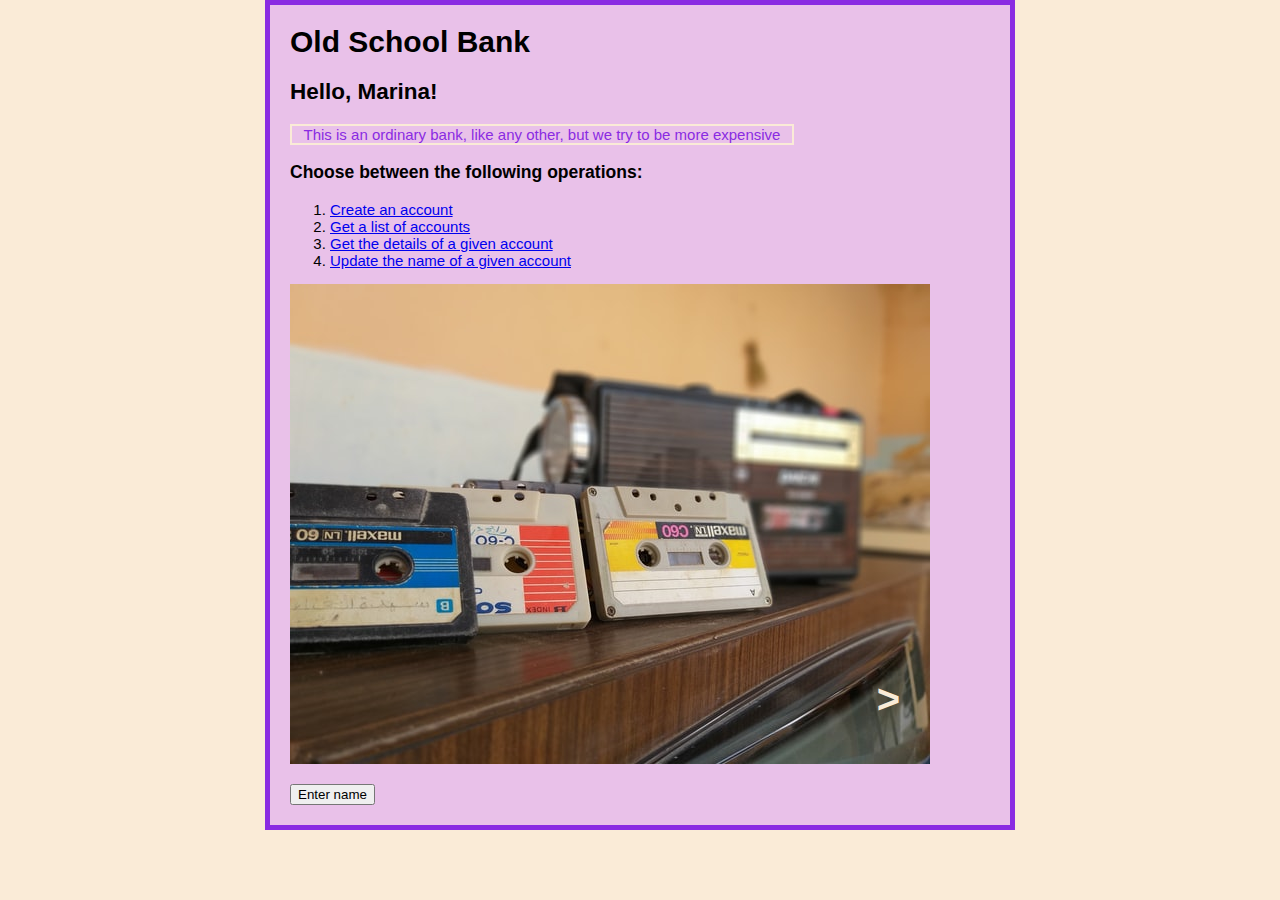
==== index.html @ 24525d17 "add favicon and possibility to switch image" ====
<!-- Tell the browser that the doc being rendered is an HTML doc, prevent browser to enter quirks mode -->
<!DOCTYPE html>
<html lang="en-US"> <!-- Root element -->
  <head> <!-- Contains everything that is NOT content you show on the page (e.g. keywords, style sheets, char set declaration) -->
    <meta charset="utf-8"> <!-- UTF-8 which includes most characters from the vast majority of written languages -->
    <title>Old School Bank</title> <!-- title that appears in the browser tab the page is loaded in -->
    <link href="styles/style.css" rel="stylesheet"> <!--rel is the relationship between the linked doc and this doc-->
    <meta name="author" content="Marina Santos Haugen">
    <meta name="description" content="This solution is made for learning purposes">
    <link rel="icon" href="images/heart-icon.png">
  </head>
  <body>
    <h1>Old School Bank</h1>
    <h2>Hello, Marina!</h2>
    <p id="valueProposition">This is an ordinary bank, like any other, but we try to be more expensive</p>
    <h3>Choose between the following operations: </h3>
    <ol>
      <li><a href="http://www.mozilla.org">Create an account</a></li>
      <li><a href="http://www.mozilla.org">Get a list of accounts</a></li>
      <li><a href="http://www.mozilla.org">Get the details of a given account</a></li>
      <li><a href="http://www.mozilla.org">Update the name of a given account</a></li>
    </ol>
    <div class="container">
      <img src="images/old-school-cassettes.jpg" alt="image of old school"/>
      <p id="arrow">></p>
    </div>
    <br>
    <button>Enter name</button>
    <script src="scripts/main.js"></script> <!-- The browser reads code in the order it appears in the file. If the JavaScript loads first and it is supposed to affect the HTML that hasn't loaded yet, there could be problems -->
  </body>
</html>
---- styles/style.css ----
html {
  font-size: 15px;
  font-family: 'Segoe UI', Tahoma, Geneva, Verdana, sans-serif;
  background-color: antiquewhite;
}

body {
  width: 700px;
  margin: 0 auto; /* auto divides the available horizontal space evenly between left and right */
  background-color: rgb(233, 193, 233);
  padding: 0 20px 20px 20px;
  border: 5px solid blueviolet;
}

#valueProposition {
  color: blueviolet;
  width: 500px;
  border: 2px solid antiquewhite;
  text-align: center;
}

.container {
  position: relative;
}

#arrow {
font-size: 40px;
font-weight: bold;
color: antiquewhite;
position: absolute;
bottom: 5px;
right: 20px;
padding-left: 20px;
padding-right: 70px;
}
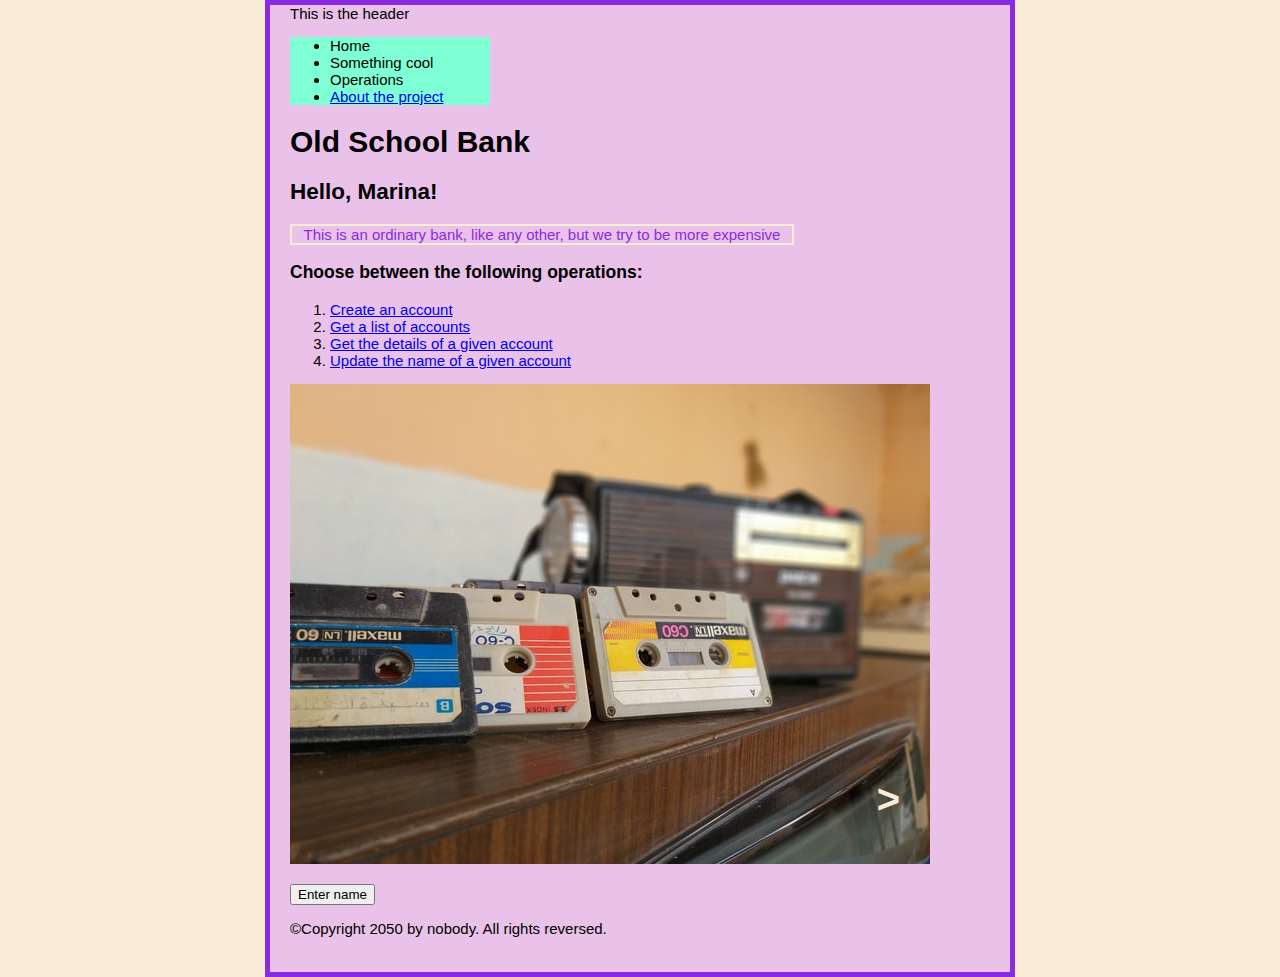
==== commit dd9fb94c: "add about and played with sections" ====
--- a/index.html
+++ b/index.html
@@ -10,6 +10,16 @@
     <link rel="icon" href="images/heart-icon.png">
   </head>
   <body>
+    <header>This is the header</header>
+    <nav>
+      <ul>
+        <li>Home</li>
+        <li>Something cool</li>
+        <li>Operations</li>
+        <li><a href="about.html">About the project</a></li>
+      </ul>
+    </nav>
+    <main>
     <h1>Old School Bank</h1>
     <h2>Hello, Marina!</h2>
     <p id="valueProposition">This is an ordinary bank, like any other, but we try to be more expensive</p>
@@ -26,6 +36,10 @@
     </div>
     <br>
     <button>Enter name</button>
+  </main>
+    <footer>
+      <p>©Copyright 2050 by nobody. All rights reversed.</p>
+    </footer>
     <script src="scripts/main.js"></script> <!-- The browser reads code in the order it appears in the file. If the JavaScript loads first and it is supposed to affect the HTML that hasn't loaded yet, there could be problems -->
   </body>
 </html>--- a/styles/style.css
+++ b/styles/style.css
@@ -34,4 +34,8 @@
 padding-right: 70px;
 }
 
+nav {
+  width: 200px;
+  background-color: aquamarine;
+}
 
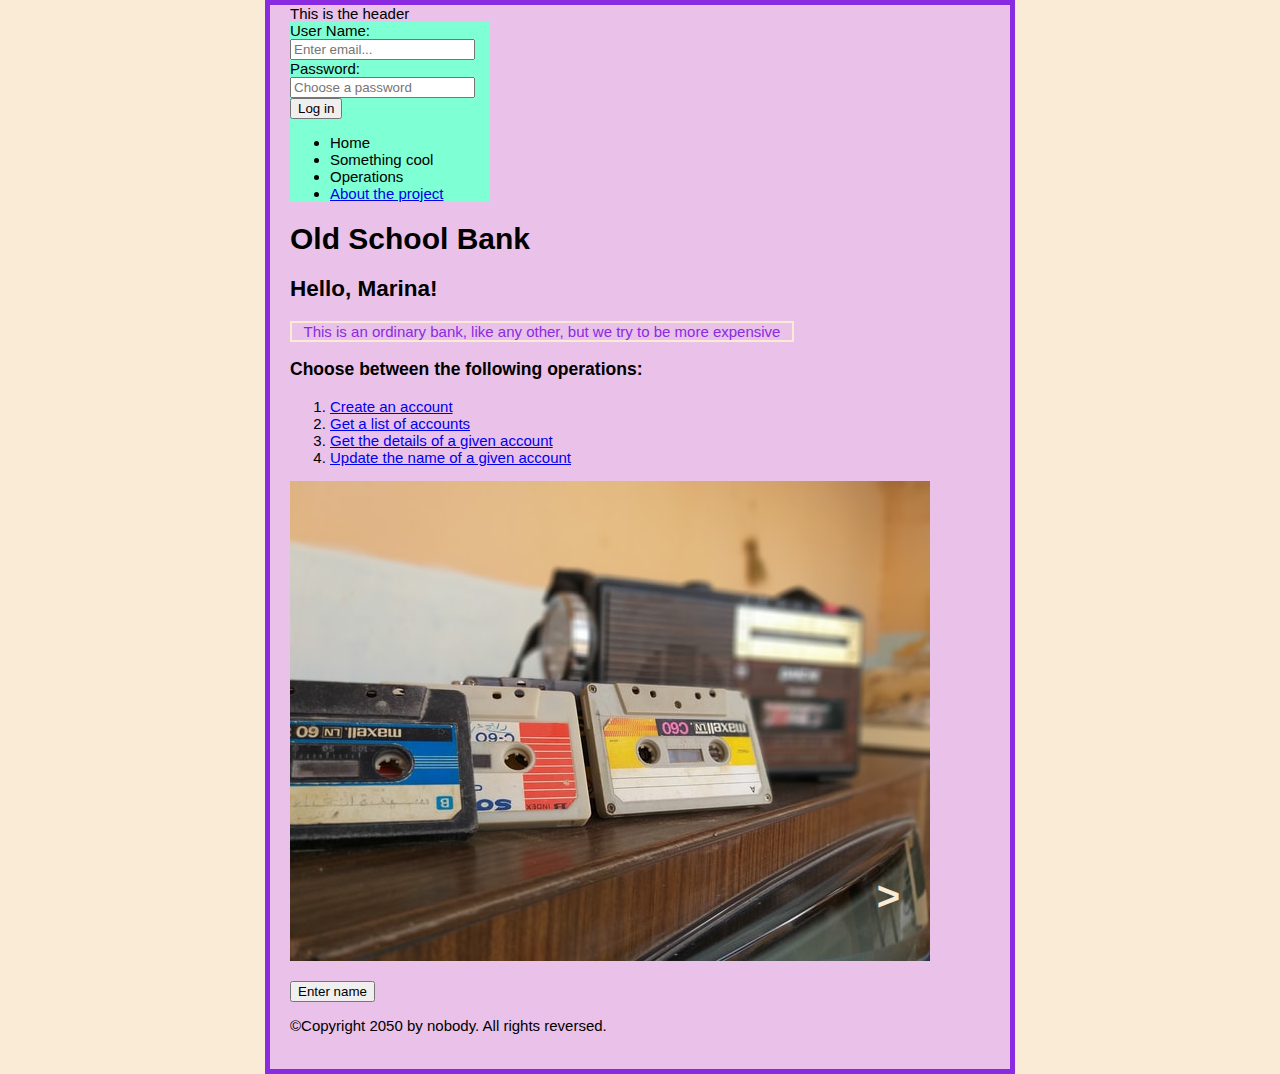
==== commit 8906b37d: "add form" ====
--- a/index.html
+++ b/index.html
@@ -12,6 +12,14 @@
   <body>
     <header>This is the header</header>
     <nav>
+      <form action=""> <!-- Fill in later -->
+        <label for="email">User Name: </label>
+        <input type="email" id="email" placeholder="Enter email...">
+        <label for="password">Password: </label>
+        <input type="password" id="password" placeholder="Choose a password">
+        <br>
+        <input type="submit" value="Log in">
+      </form>
       <ul>
         <li>Home</li>
         <li>Something cool</li>
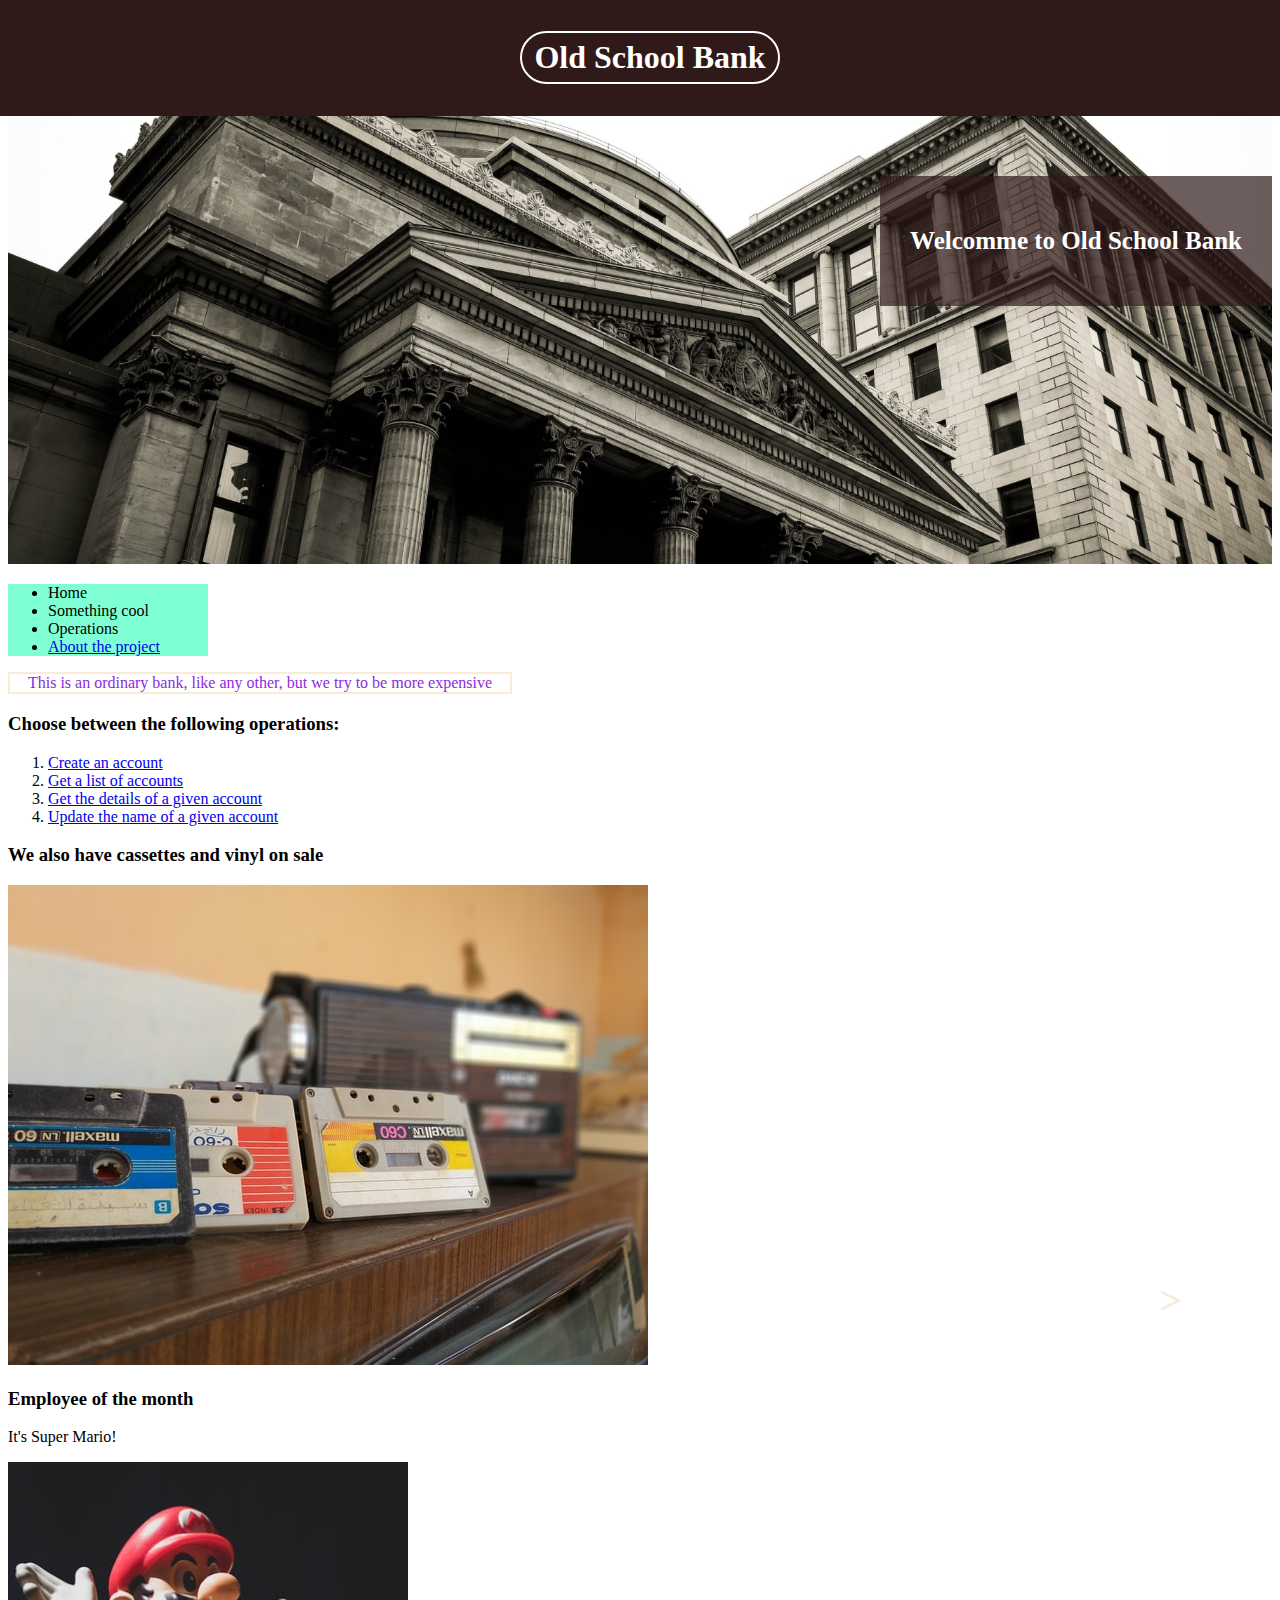
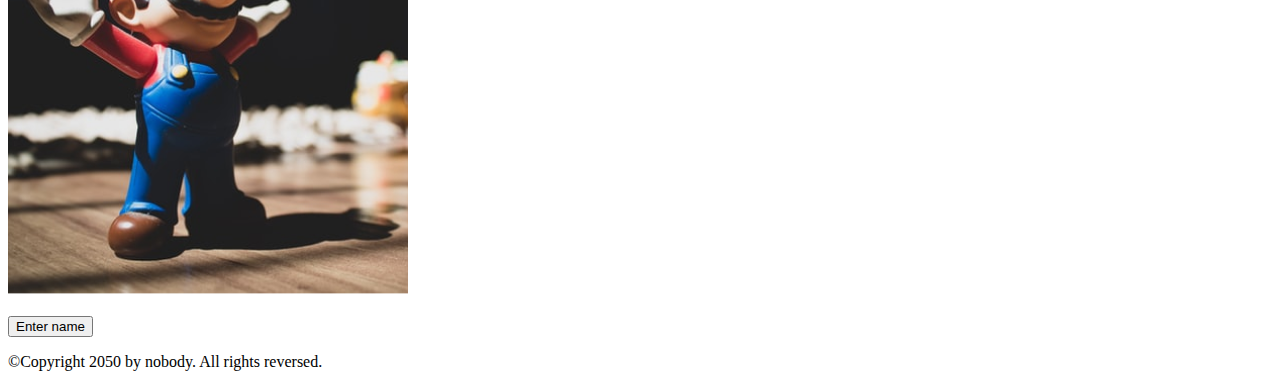
==== commit 42178ef7: "create new pages and style header and banner" ====
--- a/index.html
+++ b/index.html
@@ -10,16 +10,16 @@
     <link rel="icon" href="images/heart-icon.png">
   </head>
   <body>
-    <header>This is the header</header>
+    <header>
+      <h1>Old School Bank</h1>
+    </header>
+    <section class="banner">
+      <img src="images/bank-building1600crop.png" alt="Picture of the bank building">
+      <div class="welcome-message">
+        <h2>Welcomme to Old School Bank</h2>
+      </div>
+    </section>
     <nav>
-      <form action=""> <!-- Fill in later -->
-        <label for="email">User Name: </label>
-        <input type="email" id="email" placeholder="Enter email...">
-        <label for="password">Password: </label>
-        <input type="password" id="password" placeholder="Choose a password">
-        <br>
-        <input type="submit" value="Log in">
-      </form>
       <ul>
         <li>Home</li>
         <li>Something cool</li>
@@ -28,8 +28,6 @@
       </ul>
     </nav>
     <main>
-    <h1>Old School Bank</h1>
-    <h2>Hello, Marina!</h2>
     <p id="valueProposition">This is an ordinary bank, like any other, but we try to be more expensive</p>
     <h3>Choose between the following operations: </h3>
     <ol>
@@ -38,10 +36,18 @@
       <li><a href="http://www.mozilla.org">Get the details of a given account</a></li>
       <li><a href="http://www.mozilla.org">Update the name of a given account</a></li>
     </ol>
-    <div class="container">
-      <img src="images/old-school-cassettes.jpg" alt="image of old school"/>
-      <p id="arrow">></p>
-    </div>
+    <section>
+      <h3>We also have cassettes and vinyl on sale</h3>
+      <div class="container">
+        <img src="images/old-school-cassettes.jpg" alt="image of old school"/>
+        <p id="arrow">></p>
+      </div>
+    </section>
+    <aside>
+      <h3>Employee of the month</h3>
+      <p>It's Super Mario!</p>
+      <img src="images/mario400.png" alt="Picture of employee of the month">
+    </aside>
     <br>
     <button>Enter name</button>
   </main>
--- a/styles/style.css
+++ b/styles/style.css
@@ -1,15 +1,41 @@
-html {
-  font-size: 15px;
-  font-family: 'Segoe UI', Tahoma, Geneva, Verdana, sans-serif;
-  background-color: antiquewhite;
+header {
+  position: fixed;
+  width: 100%;
+  top: 0;
+  left: 0;
+  background-color: rgb(47, 25, 25);
+  color: white;
+  text-align: center;
+  z-index: 1;
+  padding: 10px;
 }
 
-body {
-  width: 700px;
-  margin: 0 auto; /* auto divides the available horizontal space evenly between left and right */
-  background-color: rgb(233, 193, 233);
-  padding: 0 20px 20px 20px;
-  border: 5px solid blueviolet;
+header h1 {
+  border: 2px solid white;
+  padding: 6px 12px;
+  display: inline-block; /* block element -> border over the whole box, inline -> can't use margin and padding properly, inline-block -> perfect */
+  border-radius: 36px;
+}
+
+.banner {
+  position: relative;
+}
+
+.banner img {
+  max-width: 100%;
+}
+
+.banner .welcome-message {
+  position: absolute;
+  top: 30%;
+  right: 0;
+  background-color: rgb(47, 25, 25, .7);
+  color: white;
+  padding: 30px;
+}
+
+.banner h2 {
+  font-size: 25px;
 }
 
 #valueProposition {
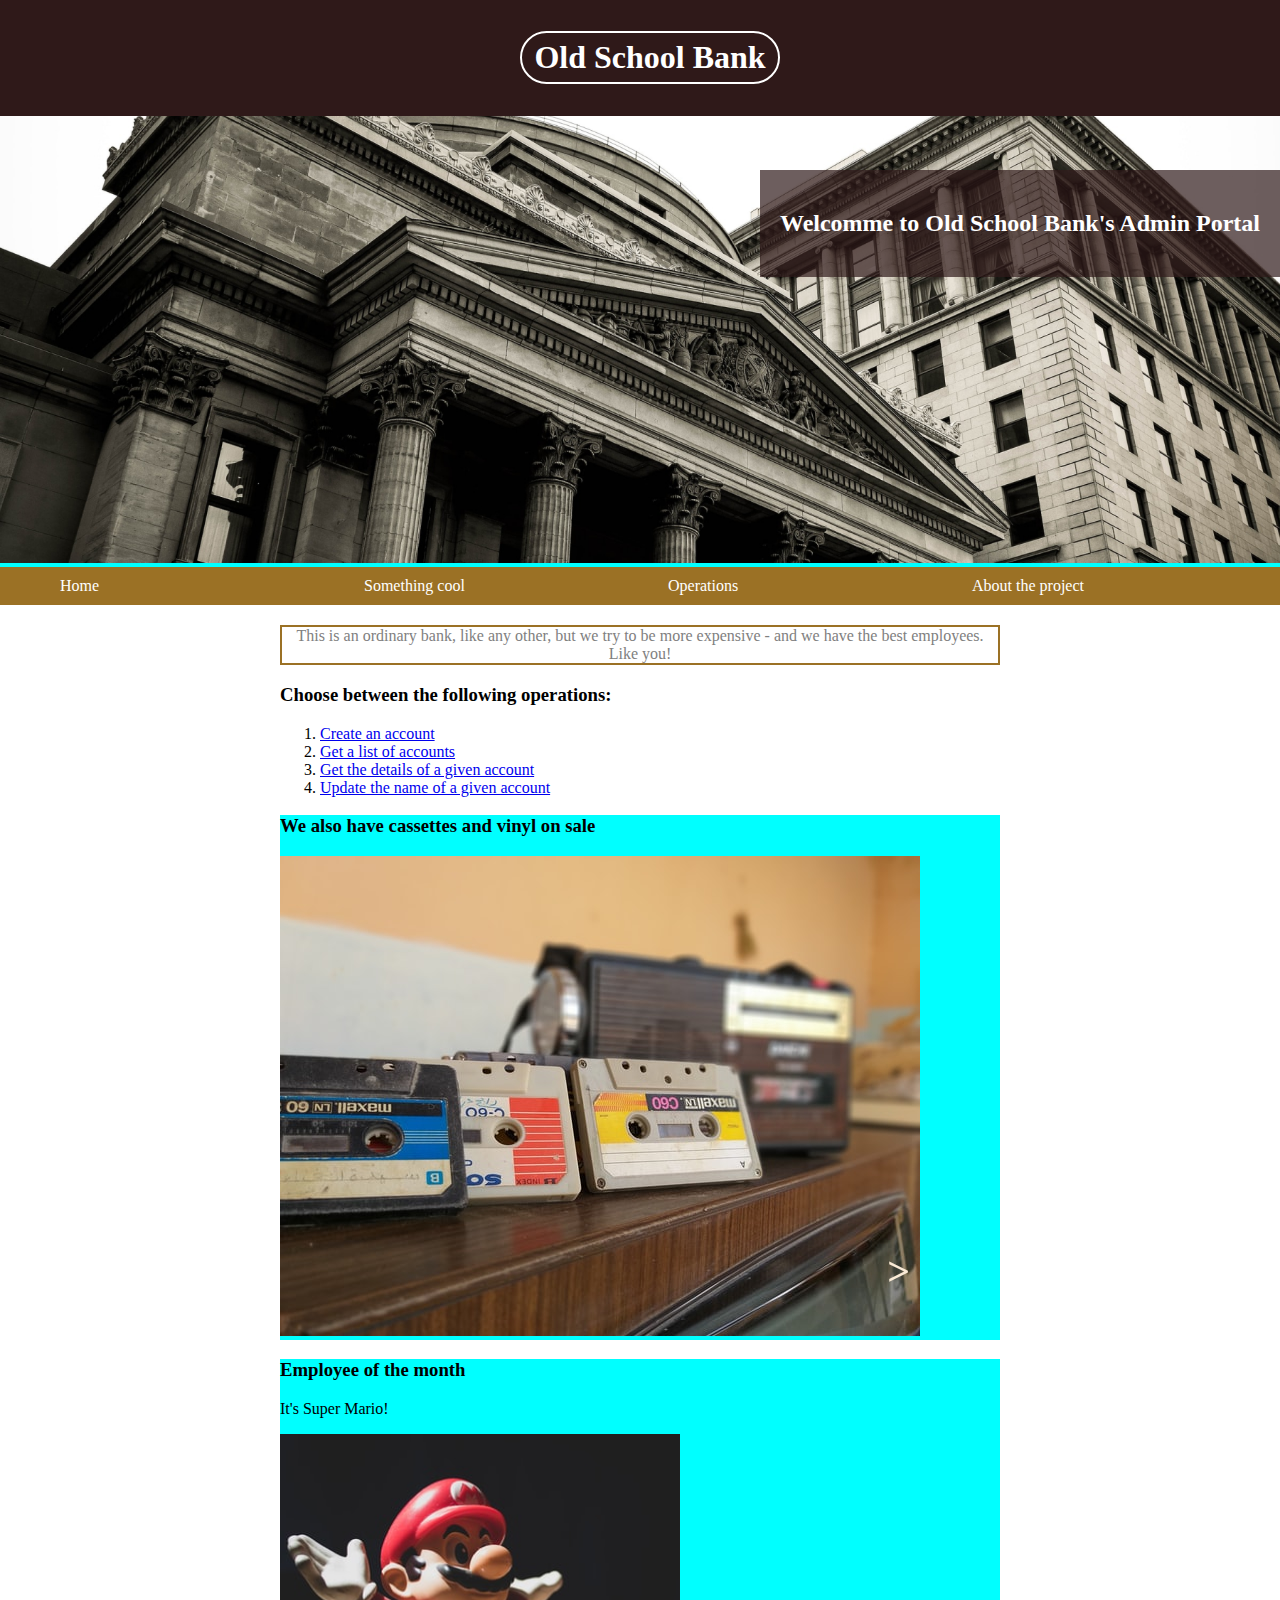
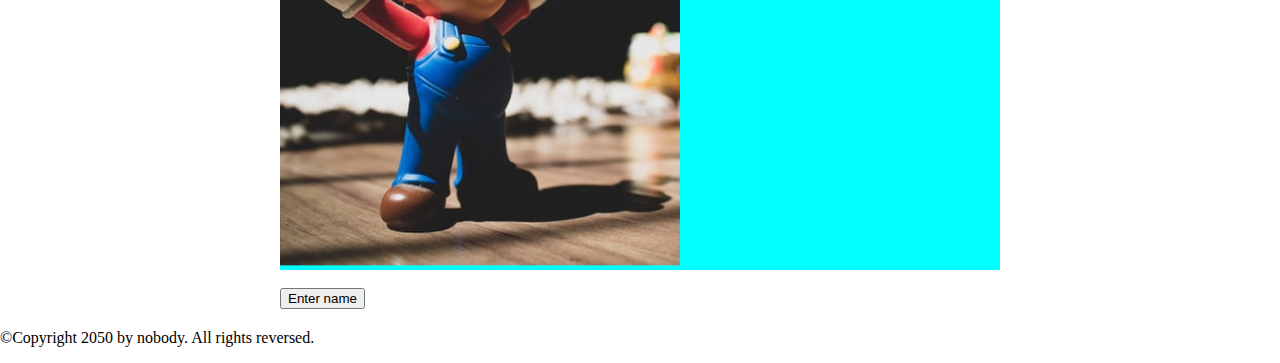
==== commit 73600529: "style to nav and start on responsive" ====
--- a/index.html
+++ b/index.html
@@ -7,6 +7,7 @@
     <link href="styles/style.css" rel="stylesheet"> <!--rel is the relationship between the linked doc and this doc-->
     <meta name="author" content="Marina Santos Haugen">
     <meta name="description" content="This solution is made for learning purposes">
+    <meta name="viewport" content="width=device-width, inital-scale=1.0">
     <link rel="icon" href="images/heart-icon.png">
   </head>
   <body>
@@ -16,7 +17,7 @@
     <section class="banner">
       <img src="images/bank-building1600crop.png" alt="Picture of the bank building">
       <div class="welcome-message">
-        <h2>Welcomme to Old School Bank</h2>
+        <h2>Welcomme to Old School Bank's Admin Portal</h2>
       </div>
     </section>
     <nav>
@@ -28,7 +29,7 @@
       </ul>
     </nav>
     <main>
-    <p id="valueProposition">This is an ordinary bank, like any other, but we try to be more expensive</p>
+    <p id="valueProposition">This is an ordinary bank, like any other, but we try to be more expensive - and we have the best employees. Like you!</p>
     <h3>Choose between the following operations: </h3>
     <ol>
       <li><a href="http://www.mozilla.org">Create an account</a></li>
@@ -38,16 +39,16 @@
     </ol>
     <section>
       <h3>We also have cassettes and vinyl on sale</h3>
-      <div class="container">
+      <div class="container-sale">
         <img src="images/old-school-cassettes.jpg" alt="image of old school"/>
         <p id="arrow">></p>
       </div>
     </section>
-    <aside>
+    <section>
       <h3>Employee of the month</h3>
       <p>It's Super Mario!</p>
       <img src="images/mario400.png" alt="Picture of employee of the month">
-    </aside>
+    </section>
     <br>
     <button>Enter name</button>
   </main>
--- a/styles/style.css
+++ b/styles/style.css
@@ -1,3 +1,7 @@
+body {
+  margin: 0;
+}
+
 header {
   position: fixed;
   width: 100%;
@@ -31,21 +35,54 @@
   right: 0;
   background-color: rgb(47, 25, 25, .7);
   color: white;
-  padding: 30px;
+  padding: 20px;
 }
 
-.banner h2 {
-  font-size: 25px;
+nav {
+  max-width: 100%;
+  background-color: rgb(155, 113, 37);
+  color: white;
+  padding: 10px;
+  position: sticky;
+  top: 115px;
+}
+
+nav ul {
+  max-width: 100%;
+  white-space: nowrap; /* It's not going to wrap to the next line */
+  width: 1200px;
+  margin: 0 auto;
+}
+
+nav li {
+  display: inline-block;
+  width: 25%;
+}
+
+nav li a {
+  text-decoration: none;
+  color: white;
+}
+
+nav li a:hover {
+text-decoration: underline;
+}
+
+main {
+  max-width: 100%;
+  width: 800px;
+  margin: 20px auto;
+  padding: 0 40px;
+  box-sizing: border-box;
 }
 
 #valueProposition {
-  color: blueviolet;
-  width: 500px;
-  border: 2px solid antiquewhite;
+  color: gray;
+  border: 2px solid rgb(155, 113, 37);
   text-align: center;
 }
 
-.container {
+.container-sale {
   position: relative;
 }
 
@@ -60,8 +97,54 @@
 padding-right: 70px;
 }
 
-nav {
-  width: 200px;
+section {
+  background-color: aqua;
+}
+
+aside {
   background-color: aquamarine;
 }
 
+@media (max-width: 1000px) {
+
+  .banner .welcome-message {
+    padding: 5px;
+    font-size: 10px;
+    top: 40%;
+  }
+
+  header {
+    padding: 5px;
+  }
+
+  header h1 {
+    border: 2px solid white;
+    padding: 6px 9px;
+    font-size: 20px;
+  }
+
+}
+
+@media (max-width: 600px) {
+
+  .banner .welcome-message {
+    padding: 3px;
+    font-size: 7px;
+    top: 40%;
+  }
+
+  header {
+    padding: 3px;
+  }
+
+  header h1 {
+    border: 2px solid white;
+    padding: 6px 9px;
+    font-size: 15px;
+  }
+
+  nav {
+    font-size: 12px;
+  }
+
+}
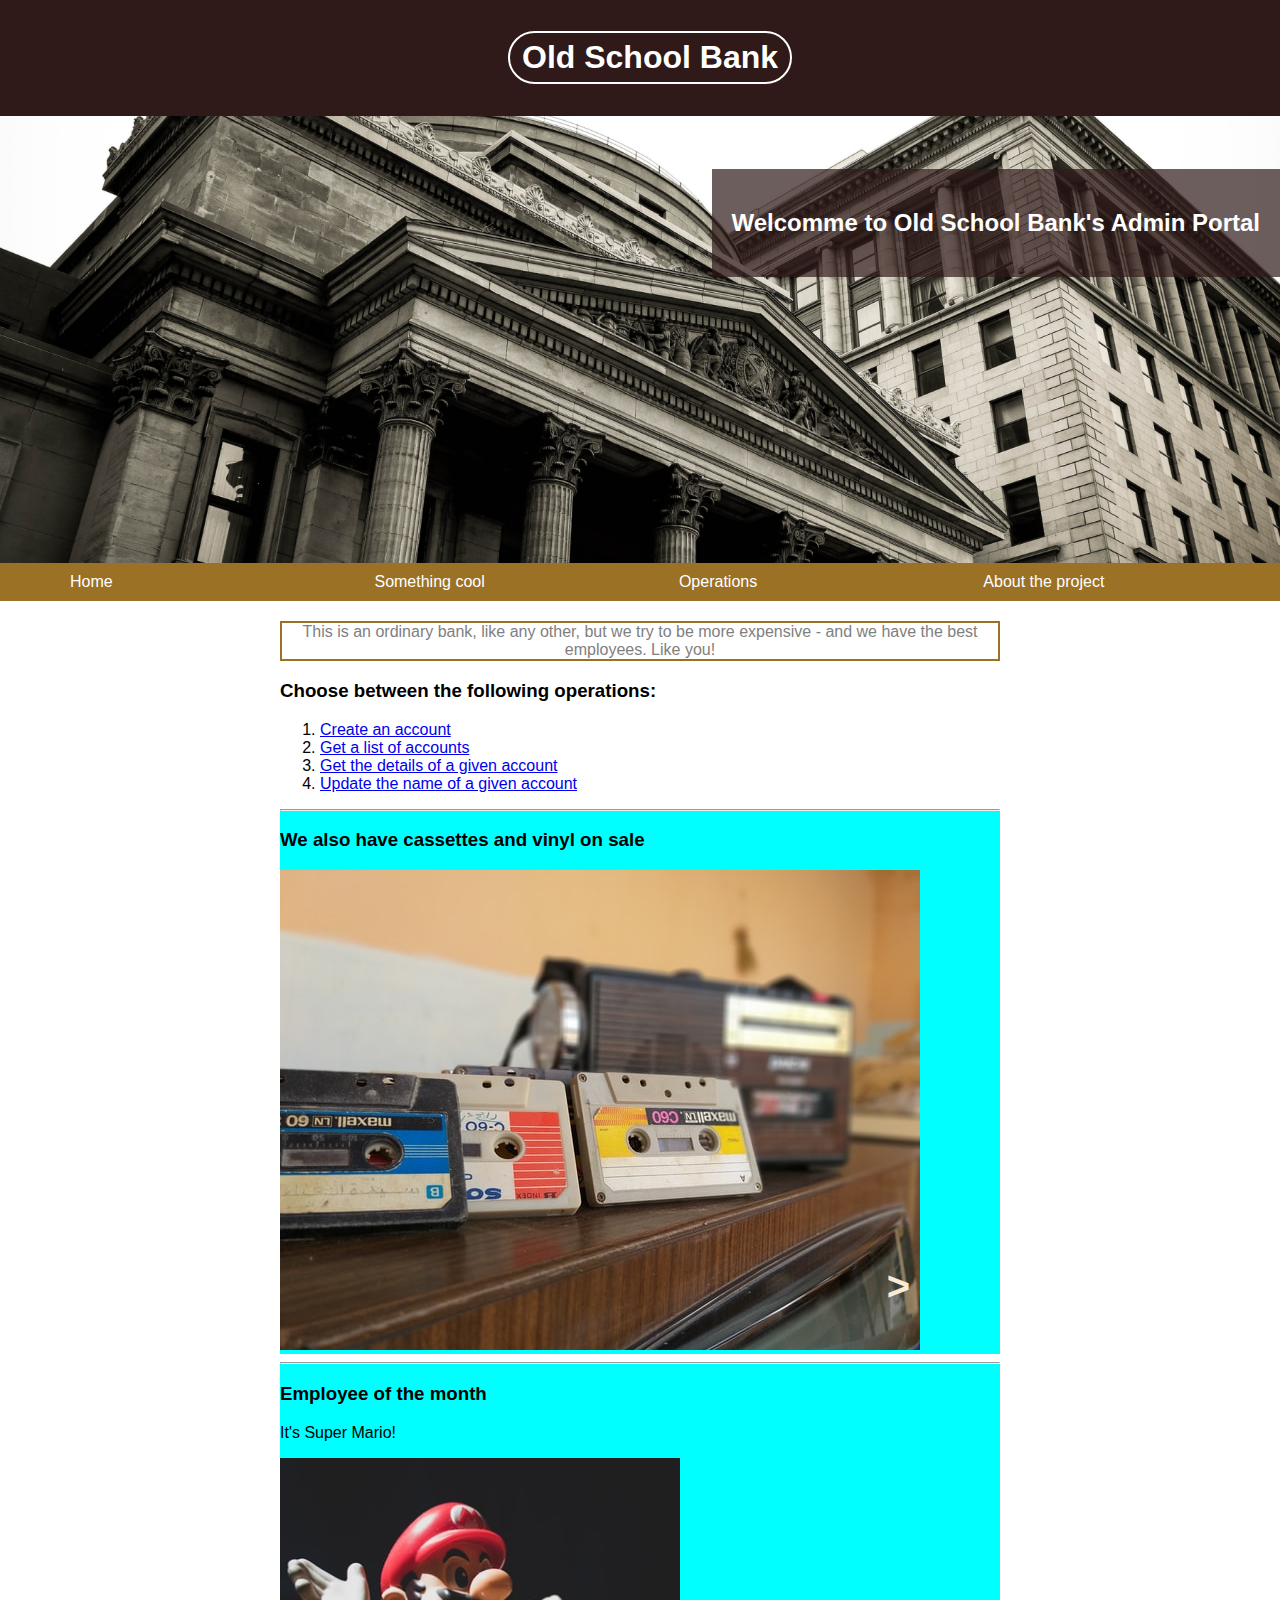
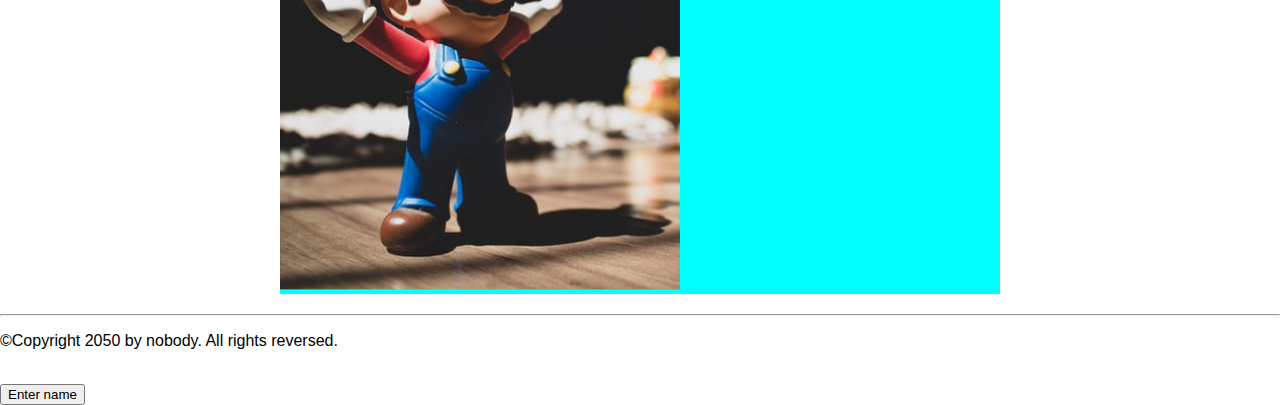
==== commit 8fc74212: "fixed image overflow" ====
--- a/index.html
+++ b/index.html
@@ -1,21 +1,32 @@
 <!-- Tell the browser that the doc being rendered is an HTML doc, prevent browser to enter quirks mode -->
 <!DOCTYPE html>
-<html lang="en-US"> <!-- Root element -->
-  <head> <!-- Contains everything that is NOT content you show on the page (e.g. keywords, style sheets, char set declaration) -->
-    <meta charset="utf-8"> <!-- UTF-8 which includes most characters from the vast majority of written languages -->
-    <title>Old School Bank</title> <!-- title that appears in the browser tab the page is loaded in -->
-    <link href="styles/style.css" rel="stylesheet"> <!--rel is the relationship between the linked doc and this doc-->
-    <meta name="author" content="Marina Santos Haugen">
-    <meta name="description" content="This solution is made for learning purposes">
-    <meta name="viewport" content="width=device-width, inital-scale=1.0">
-    <link rel="icon" href="images/heart-icon.png">
+<html lang="en-US">
+  <!-- Root element -->
+  <head>
+    <!-- Contains everything that is NOT content you show on the page (e.g. keywords, style sheets, char set declaration) -->
+    <meta charset="utf-8" />
+    <!-- UTF-8 which includes most characters from the vast majority of written languages -->
+    <title>Old School Bank</title>
+    <!-- title that appears in the browser tab the page is loaded in -->
+    <link href="styles/style.css" rel="stylesheet" />
+    <!--rel is the relationship between the linked doc and this doc-->
+    <meta name="author" content="Marina Santos Haugen" />
+    <meta
+      name="description"
+      content="This solution is made for learning purposes"
+    />
+    <meta name="viewport" content="width=device-width, inital-scale=1.0" />
+    <link rel="icon" href="images/heart-icon.png" />
   </head>
   <body>
     <header>
       <h1>Old School Bank</h1>
     </header>
     <section class="banner">
-      <img src="images/bank-building1600crop.png" alt="Picture of the bank building">
+      <img
+        src="images/bank-building1600crop.png"
+        alt="Picture of the bank building"
+      />
       <div class="welcome-message">
         <h2>Welcomme to Old School Bank's Admin Portal</h2>
       </div>
@@ -29,32 +40,50 @@
       </ul>
     </nav>
     <main>
-    <p id="valueProposition">This is an ordinary bank, like any other, but we try to be more expensive - and we have the best employees. Like you!</p>
-    <h3>Choose between the following operations: </h3>
-    <ol>
-      <li><a href="http://www.mozilla.org">Create an account</a></li>
-      <li><a href="http://www.mozilla.org">Get a list of accounts</a></li>
-      <li><a href="http://www.mozilla.org">Get the details of a given account</a></li>
-      <li><a href="http://www.mozilla.org">Update the name of a given account</a></li>
-    </ol>
-    <section>
-      <h3>We also have cassettes and vinyl on sale</h3>
-      <div class="container-sale">
-        <img src="images/old-school-cassettes.jpg" alt="image of old school"/>
-        <p id="arrow">></p>
-      </div>
-    </section>
-    <section>
-      <h3>Employee of the month</h3>
-      <p>It's Super Mario!</p>
-      <img src="images/mario400.png" alt="Picture of employee of the month">
-    </section>
-    <br>
-    <button>Enter name</button>
-  </main>
+      <p id="valueProposition">
+        This is an ordinary bank, like any other, but we try to be more
+        expensive - and we have the best employees. Like you!
+      </p>
+      <h3>Choose between the following operations:</h3>
+      <ol>
+        <li><a href="http://www.mozilla.org">Create an account</a></li>
+        <li><a href="http://www.mozilla.org">Get a list of accounts</a></li>
+        <li>
+          <a href="http://www.mozilla.org"
+            >Get the details of a given account</a
+          >
+        </li>
+        <li>
+          <a href="http://www.mozilla.org"
+            >Update the name of a given account</a
+          >
+        </li>
+      </ol>
+      <section class="container-sale">
+        <hr />
+        <h3>We also have cassettes and vinyl on sale</h3>
+        <div>
+          <img
+            src="images/old-school-cassettes.jpg"
+            alt="image of old school"
+          />
+          <p id="arrow">></p>
+        </div>
+      </section>
+      <section class="info">
+        <hr />
+        <h3>Employee of the month</h3>
+        <p>It's Super Mario!</p>
+        <img src="images/mario400.png" alt="Picture of employee of the month" />
+      </section>
+    </main>
     <footer>
+      <hr />
       <p>©Copyright 2050 by nobody. All rights reversed.</p>
+      <br />
+      <button>Enter name</button>
     </footer>
-    <script src="scripts/main.js"></script> <!-- The browser reads code in the order it appears in the file. If the JavaScript loads first and it is supposed to affect the HTML that hasn't loaded yet, there could be problems -->
+    <script src="scripts/main.js"></script>
+    <!-- The browser reads code in the order it appears in the file. If the JavaScript loads first and it is supposed to affect the HTML that hasn't loaded yet, there could be problems -->
   </body>
-</html>+</html>
--- a/styles/style.css
+++ b/styles/style.css
@@ -1,5 +1,6 @@
 body {
   margin: 0;
+  font-family: Arial, Helvetica, sans-serif;
 }
 
 header {
@@ -21,30 +22,36 @@
   border-radius: 36px;
 }
 
-.banner {
+section.banner {
   position: relative;
 }
 
-.banner img {
+section.banner img {
+  max-width: 100%;
+  display: block;
+}
+
+img[src="images/old-school-cassettes.jpg"] {
   max-width: 100%;
 }
 
-.banner .welcome-message {
+section.banner .welcome-message {
   position: absolute;
   top: 30%;
   right: 0;
-  background-color: rgb(47, 25, 25, .7);
+  background-color: rgb(47, 25, 25, 0.7);
   color: white;
   padding: 20px;
 }
 
 nav {
-  max-width: 100%;
+  width: 100%;
   background-color: rgb(155, 113, 37);
   color: white;
   padding: 10px;
   position: sticky;
-  top: 115px;
+  top: 75px;
+  z-index: 1;
 }
 
 nav ul {
@@ -65,7 +72,7 @@
 }
 
 nav li a:hover {
-text-decoration: underline;
+  text-decoration: underline;
 }
 
 main {
@@ -87,29 +94,28 @@
 }
 
 #arrow {
-font-size: 40px;
-font-weight: bold;
-color: antiquewhite;
-position: absolute;
-bottom: 5px;
-right: 20px;
-padding-left: 20px;
-padding-right: 70px;
+  font-size: 40px;
+  font-weight: bold;
+  color: antiquewhite;
+  position: absolute;
+  bottom: 5px;
+  right: 20px;
+  padding-left: 20px;
+  padding-right: 70px;
 }
 
-section {
+section.container-sale {
   background-color: aqua;
 }
 
-aside {
-  background-color: aquamarine;
+section.info {
+  background-color: aqua;
 }
 
-@media (max-width: 1000px) {
-
+@media screen and (max-width: 1000px) {
   .banner .welcome-message {
-    padding: 5px;
-    font-size: 10px;
+    padding: 7px;
+    font-size: 13px;
     top: 40%;
   }
 
@@ -122,15 +128,17 @@
     padding: 6px 9px;
     font-size: 20px;
   }
-
 }
 
-@media (max-width: 600px) {
-
+@media screen and (max-width: 600px) {
   .banner .welcome-message {
-    padding: 3px;
-    font-size: 7px;
-    top: 40%;
+    max-width: 100%;
+    width: 00px;
+    margin: 0 auto;
+    padding: 2px;
+    font-size: 8px; /*Change to vw - viewport width */
+    top: 75%;
+    text-align: center;
   }
 
   header {
@@ -144,7 +152,18 @@
   }
 
   nav {
-    font-size: 12px;
+    top: 0px;
   }
 
+  nav li {
+    font-size: 20px;
+    display: block;
+    width: 100%;
+    margin: 12px auto;
+    text-align: center;
+  }
+
+  header {
+    position: relative;
+  }
 }
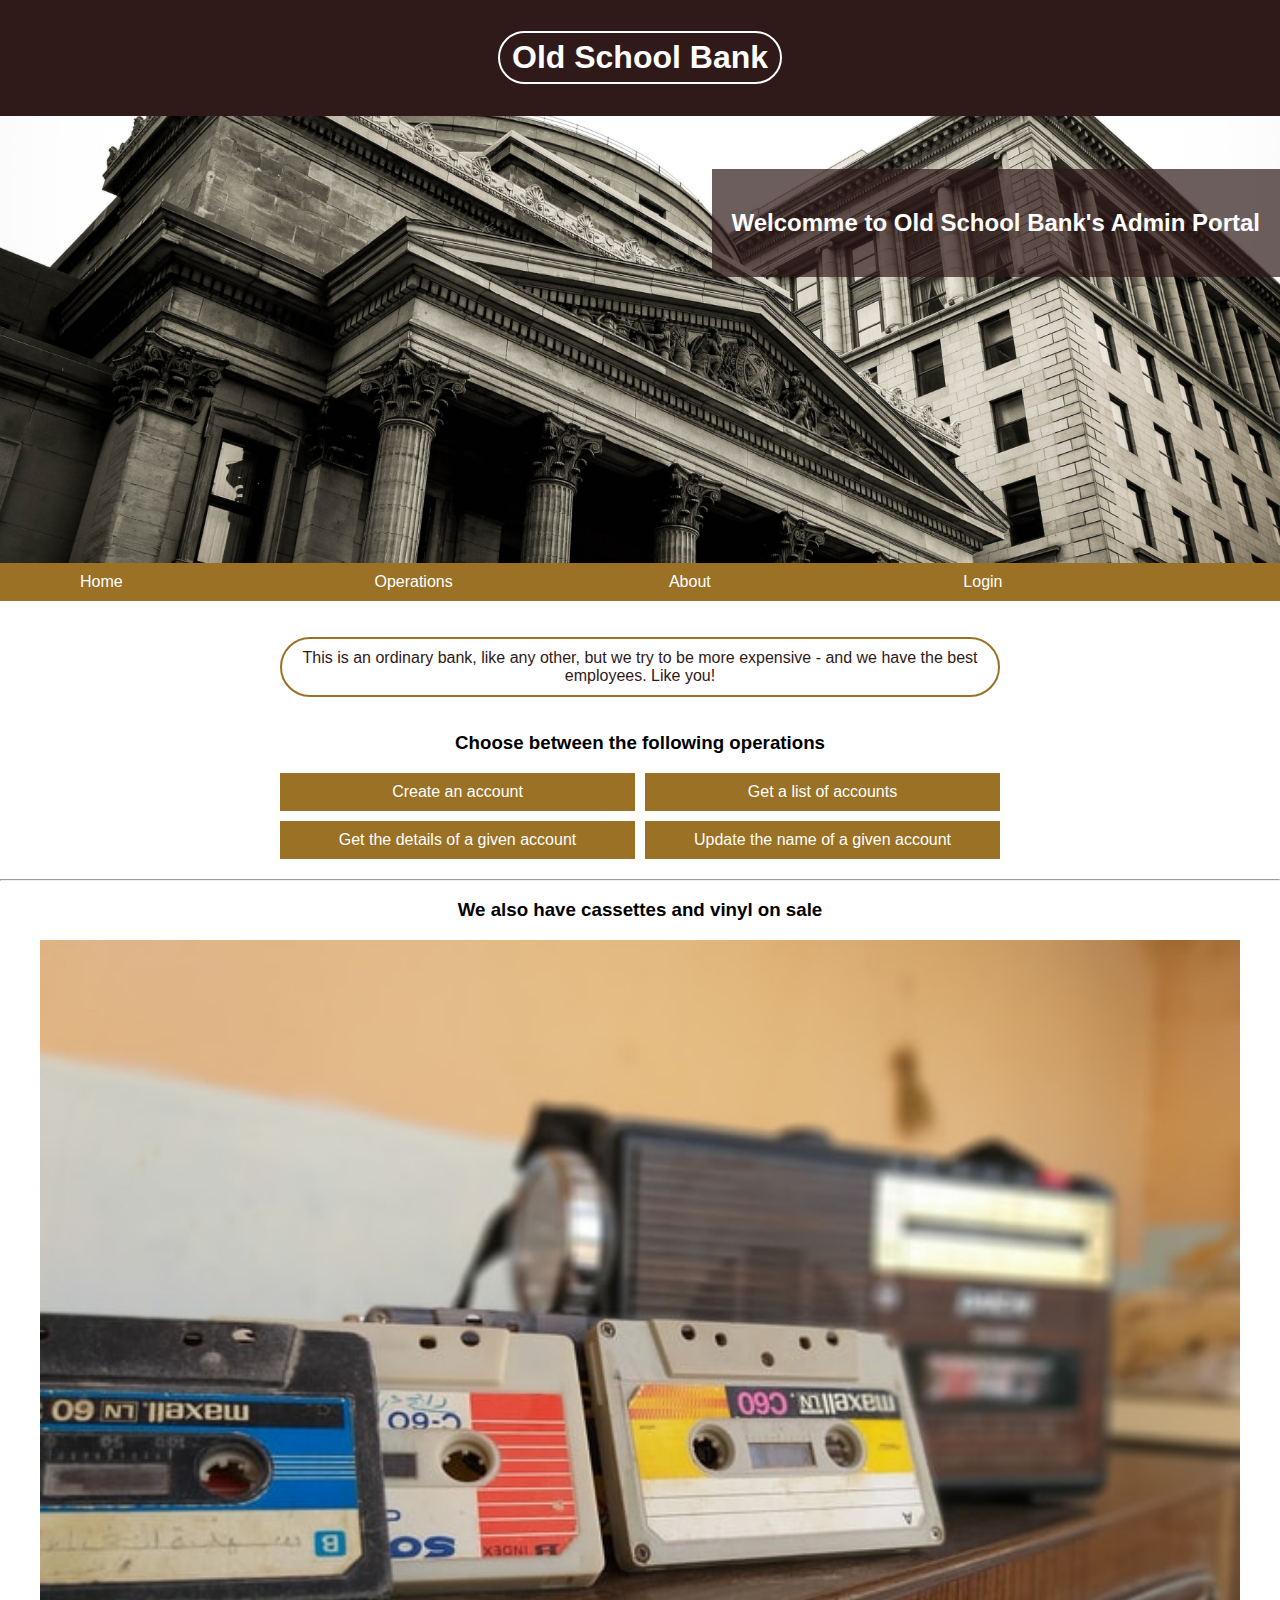
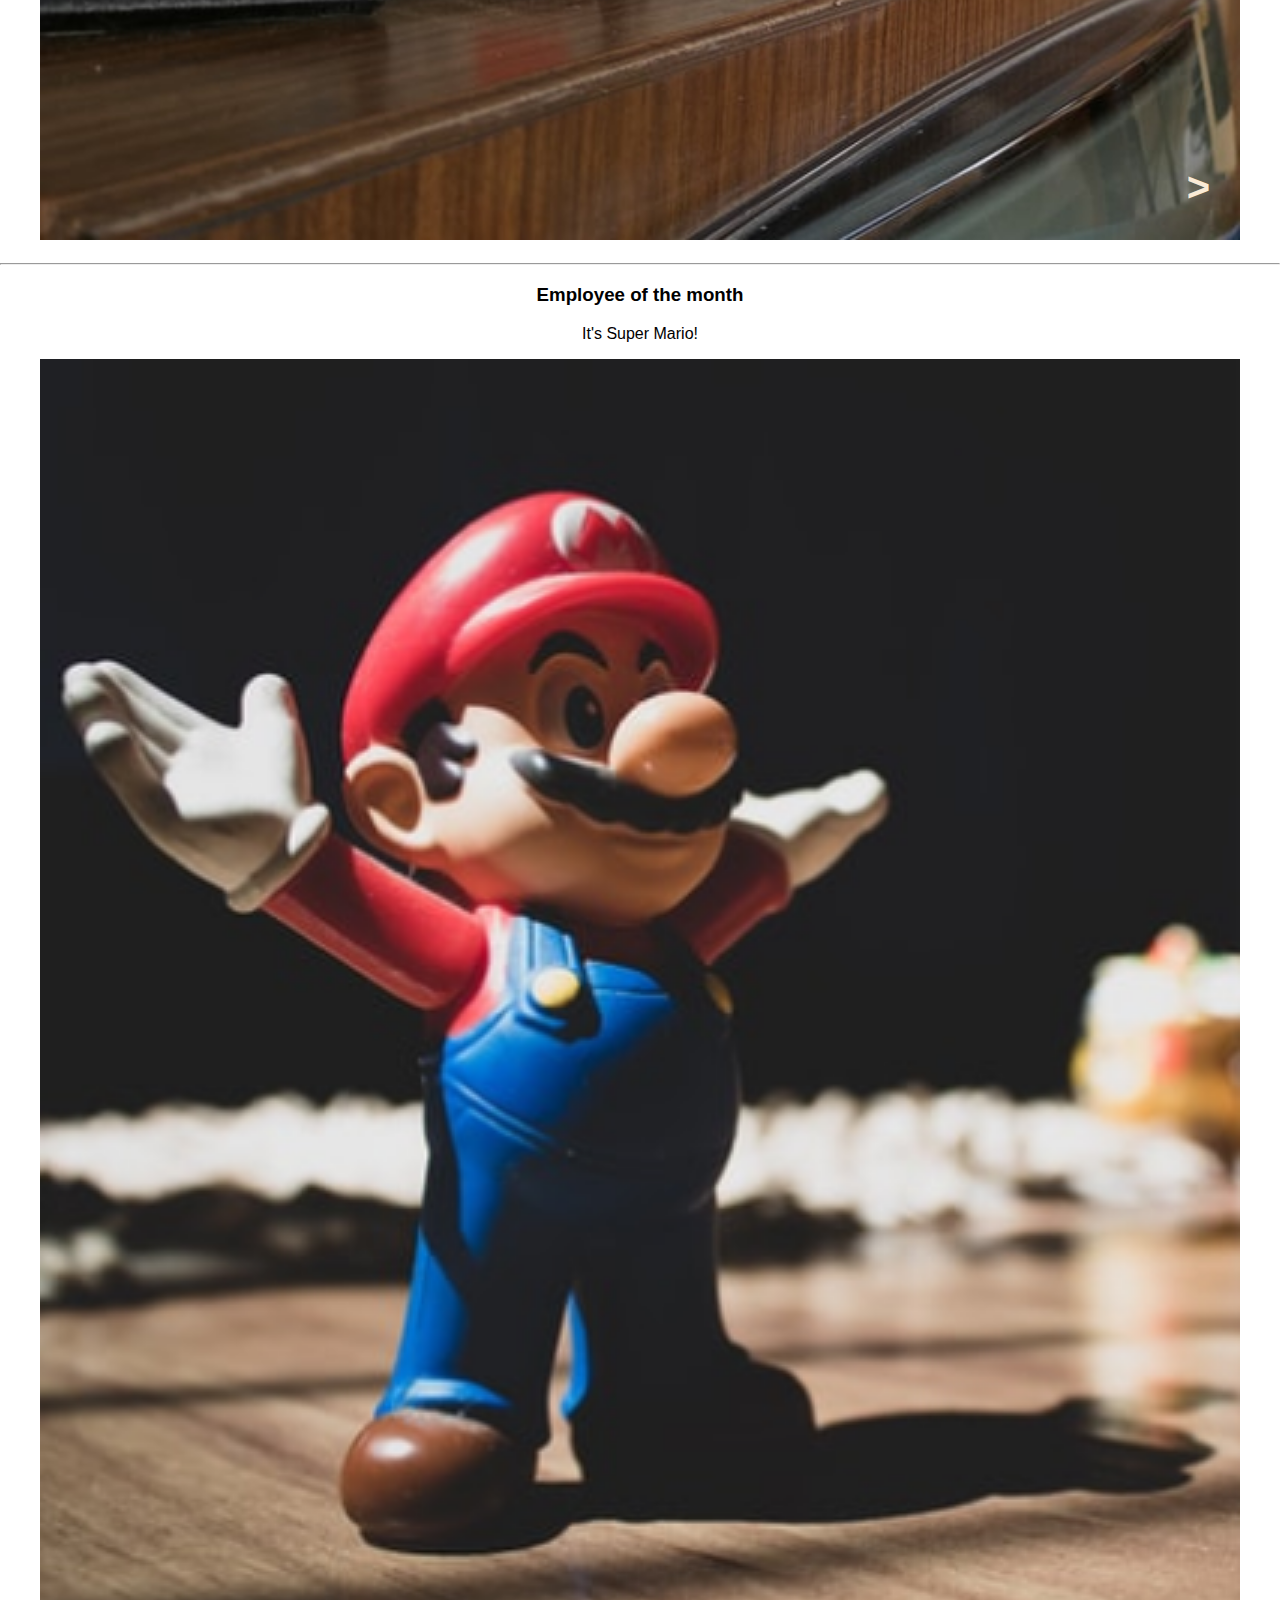
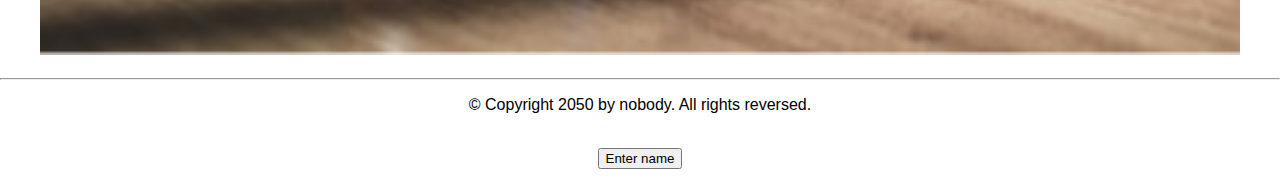
==== commit 7cddb02d: "fixed width 100% and more styles" ====
--- a/index.html
+++ b/index.html
@@ -33,53 +33,61 @@
     </section>
     <nav>
       <ul>
-        <li>Home</li>
-        <li>Something cool</li>
-        <li>Operations</li>
-        <li><a href="about.html">About the project</a></li>
+        <li><a href="index.html"></a>Home</li>
+        <li><a href="index.html#operations">Operations</a></li>
+        <li><a href="about.html">About</a></li>
+        <li><a href="login">Login</a></li>
       </ul>
     </nav>
     <main>
+      <h2 id="operations"></h2>
       <p id="valueProposition">
         This is an ordinary bank, like any other, but we try to be more
         expensive - and we have the best employees. Like you!
       </p>
-      <h3>Choose between the following operations:</h3>
-      <ol>
-        <li><a href="http://www.mozilla.org">Create an account</a></li>
-        <li><a href="http://www.mozilla.org">Get a list of accounts</a></li>
-        <li>
+      <h3 id="operations">Choose between the following operations</h3>
+      <div class="wrapper">
+        <div><a href="http://www.mozilla.org">Create an account</a></div>
+        <div><a href="http://www.mozilla.org">Get a list of accounts</a></div>
+        <div>
           <a href="http://www.mozilla.org"
             >Get the details of a given account</a
           >
-        </li>
-        <li>
+        </div>
+        <div>
           <a href="http://www.mozilla.org"
             >Update the name of a given account</a
           >
-        </li>
-      </ol>
+        </div>
+      </div>
+    </main>
+    <aside>
+      <hr/>
       <section class="container-sale">
-        <hr />
         <h3>We also have cassettes and vinyl on sale</h3>
         <div>
           <img
+            class="image-aside"
             src="images/old-school-cassettes.jpg"
-            alt="image of old school"
+            alt="image of something old school"
           />
           <p id="arrow">></p>
         </div>
       </section>
+      <hr/>
       <section class="info">
-        <hr />
         <h3>Employee of the month</h3>
         <p>It's Super Mario!</p>
-        <img src="images/mario400.png" alt="Picture of employee of the month" />
+        <img
+          class="image-aside"
+          src="images/mario400.png"
+          alt="Picture of employee of the month"
+        />
       </section>
-    </main>
+    </aside>
+    <hr />
     <footer>
-      <hr />
-      <p>©Copyright 2050 by nobody. All rights reversed.</p>
+      <p>© Copyright 2050 by nobody. All rights reversed.</p>
       <br />
       <button>Enter name</button>
     </footer>
--- a/styles/style.css
+++ b/styles/style.css
@@ -1,6 +1,10 @@
 body {
   margin: 0;
   font-family: Arial, Helvetica, sans-serif;
+}
+
+* , *::after, *::before{
+  box-sizing: border-box; /* to incl padding */
 }
 
 header {
@@ -27,12 +31,8 @@
 }
 
 section.banner img {
-  max-width: 100%;
+  width: 100%;
   display: block;
-}
-
-img[src="images/old-school-cassettes.jpg"] {
-  max-width: 100%;
 }
 
 section.banner .welcome-message {
@@ -66,13 +66,22 @@
   width: 25%;
 }
 
-nav li a {
+a {
   text-decoration: none;
   color: white;
 }
 
-nav li a:hover {
+a:hover {
   text-decoration: underline;
+}
+
+#valueProposition {
+  color: rgb(47, 25, 25);
+  border: 2px solid rgb(155, 113, 37);
+  text-align: center;
+  display: inline-block;
+  padding: 10px;
+  border-radius: 36px;
 }
 
 main {
@@ -80,17 +89,38 @@
   width: 800px;
   margin: 20px auto;
   padding: 0 40px;
-  box-sizing: border-box;
+  text-align: center;
 }
 
-#valueProposition {
-  color: gray;
-  border: 2px solid rgb(155, 113, 37);
+.wrapper {
+  display: grid;
+  grid-template-columns: 1fr 1fr;
+  grid-template-rows: 1fr 1fr;
+  column-gap: 10px;
+  row-gap: 10px;
+}
+
+.wrapper div {
+  background-color: rgb(155, 113, 37);
+  padding: 10px;
   text-align: center;
+  /* TODO: how to align text in the midle of the box? */
+}
+
+.image-aside {
+  width: 100%;
+  display: block;
 }
 
 .container-sale {
   position: relative;
+  padding: 0px 40px 15px 40px;
+  text-align: center;
+}
+
+.info {
+  padding: 0px 40px 15px 40px;
+  text-align: center;
 }
 
 #arrow {
@@ -101,15 +131,14 @@
   bottom: 5px;
   right: 20px;
   padding-left: 20px;
-  padding-right: 70px;
+  padding-right: 50px;
 }
 
-section.container-sale {
-  background-color: aqua;
-}
-
-section.info {
-  background-color: aqua;
+footer {
+  max-width: 100%;
+  width: 800px;
+  margin: 16px auto;
+  text-align: center;
 }
 
 @media screen and (max-width: 1000px) {
@@ -132,8 +161,6 @@
 
 @media screen and (max-width: 600px) {
   .banner .welcome-message {
-    max-width: 100%;
-    width: 00px;
     margin: 0 auto;
     padding: 2px;
     font-size: 8px; /*Change to vw - viewport width */
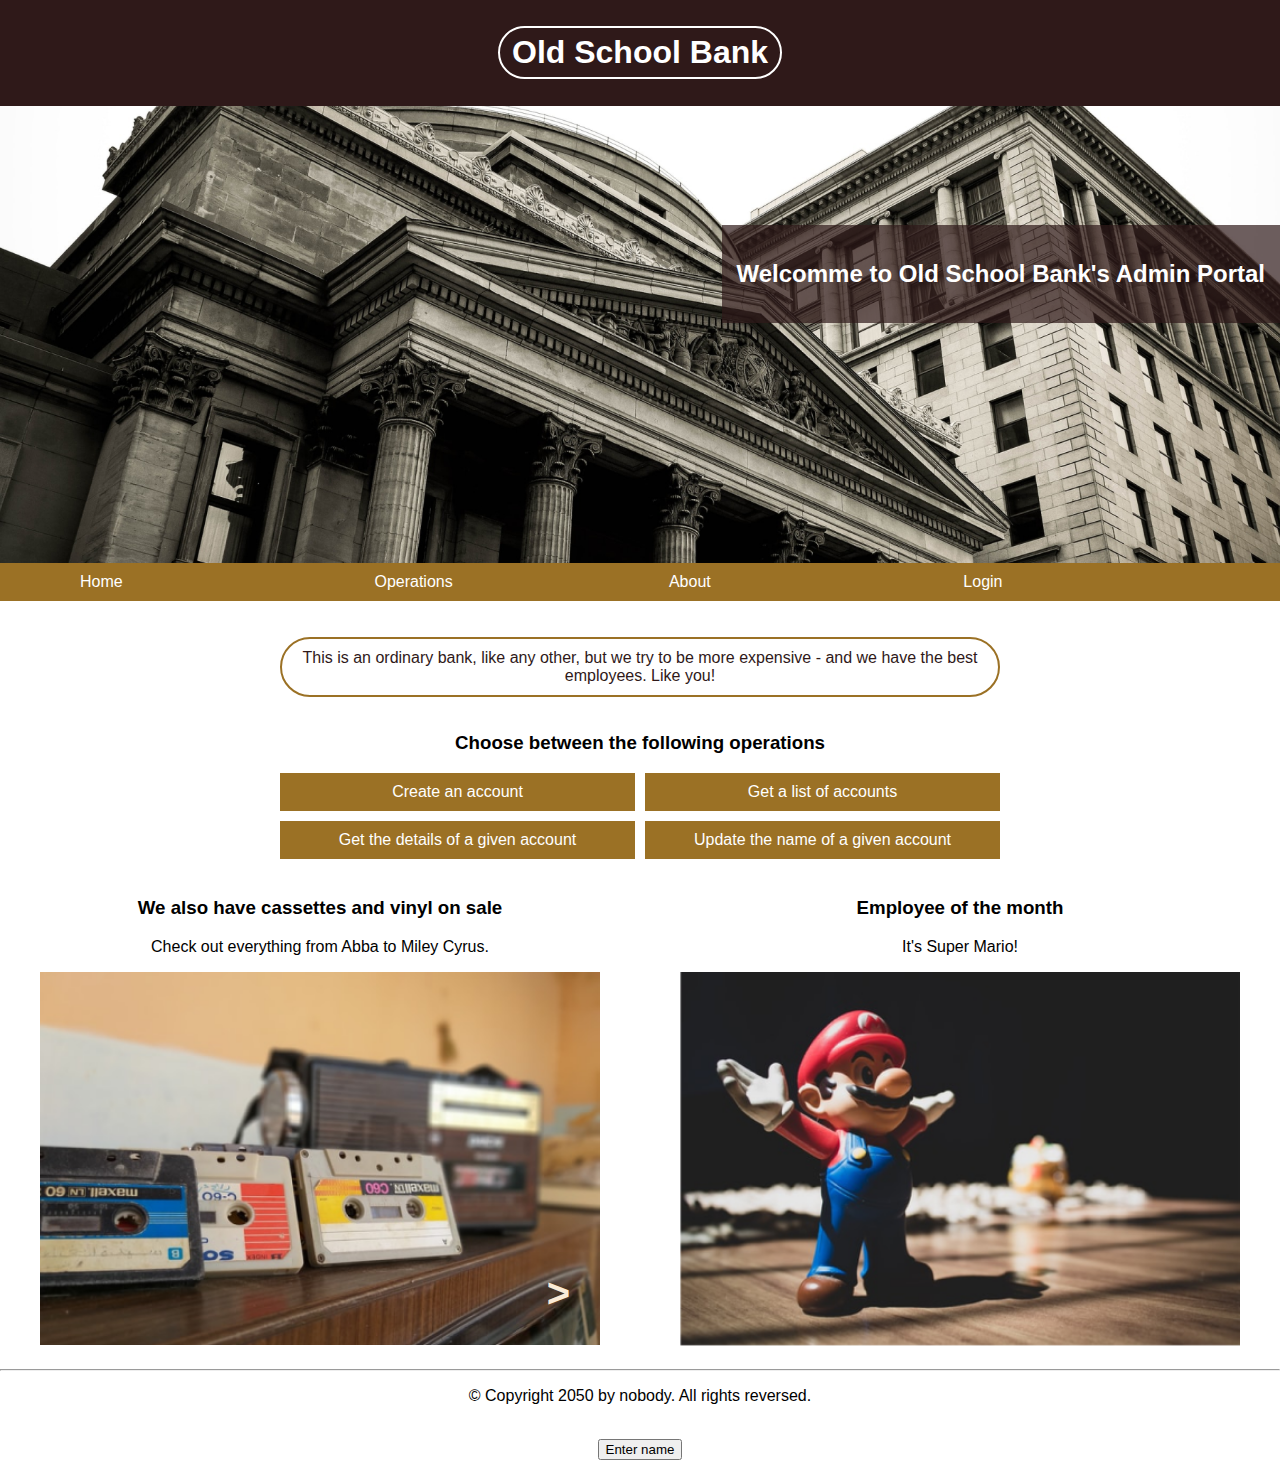
==== commit c6341d7c: "fix better mobile view" ====
--- a/index.html
+++ b/index.html
@@ -62,30 +62,29 @@
       </div>
     </main>
     <aside>
-      <hr/>
       <section class="container-sale">
         <h3>We also have cassettes and vinyl on sale</h3>
+        <p>Check out everything from Abba to Miley Cyrus.</p>
         <div>
           <img
             class="image-aside"
-            src="images/old-school-cassettes.jpg"
+            src="images/old-school-cassettes500.png"
             alt="image of something old school"
           />
           <p id="arrow">></p>
         </div>
       </section>
-      <hr/>
       <section class="info">
         <h3>Employee of the month</h3>
         <p>It's Super Mario!</p>
         <img
           class="image-aside"
-          src="images/mario400.png"
+          src="images/Mario500.png"
           alt="Picture of employee of the month"
         />
       </section>
     </aside>
-    <hr />
+    <hr>
     <footer>
       <p>© Copyright 2050 by nobody. All rights reversed.</p>
       <br />
--- a/styles/style.css
+++ b/styles/style.css
@@ -16,7 +16,7 @@
   color: white;
   text-align: center;
   z-index: 1;
-  padding: 10px;
+  padding: 5px;
 }
 
 header h1 {
@@ -37,11 +37,11 @@
 
 section.banner .welcome-message {
   position: absolute;
-  top: 30%;
+  top: 40%;
   right: 0;
   background-color: rgb(47, 25, 25, 0.7);
   color: white;
-  padding: 20px;
+  padding: 15px;
 }
 
 nav {
@@ -105,6 +105,11 @@
   padding: 10px;
   text-align: center;
   /* TODO: how to align text in the midle of the box? */
+}
+
+aside {
+  display: grid;
+  grid-template-columns: 1fr 1fr;
 }
 
 .image-aside {
@@ -143,13 +148,13 @@
 
 @media screen and (max-width: 1000px) {
   .banner .welcome-message {
-    padding: 7px;
-    font-size: 13px;
-    top: 40%;
+    padding: 6px;
+    font-size: 12px;
+    top: 50%;
   }
 
   header {
-    padding: 5px;
+    padding: 4px;
   }
 
   header h1 {
@@ -163,7 +168,7 @@
   .banner .welcome-message {
     margin: 0 auto;
     padding: 2px;
-    font-size: 8px; /*Change to vw - viewport width */
+    font-size: 2vw;
     top: 75%;
     text-align: center;
   }
@@ -183,14 +188,19 @@
   }
 
   nav li {
-    font-size: 20px;
+    font-size: 3vw;
     display: block;
     width: 100%;
-    margin: 12px auto;
+    margin: 1vw auto;
     text-align: center;
   }
 
   header {
     position: relative;
   }
-}
+
+  aside {
+    display: grid;
+    grid-template-columns: 1fr;
+  }
+}
